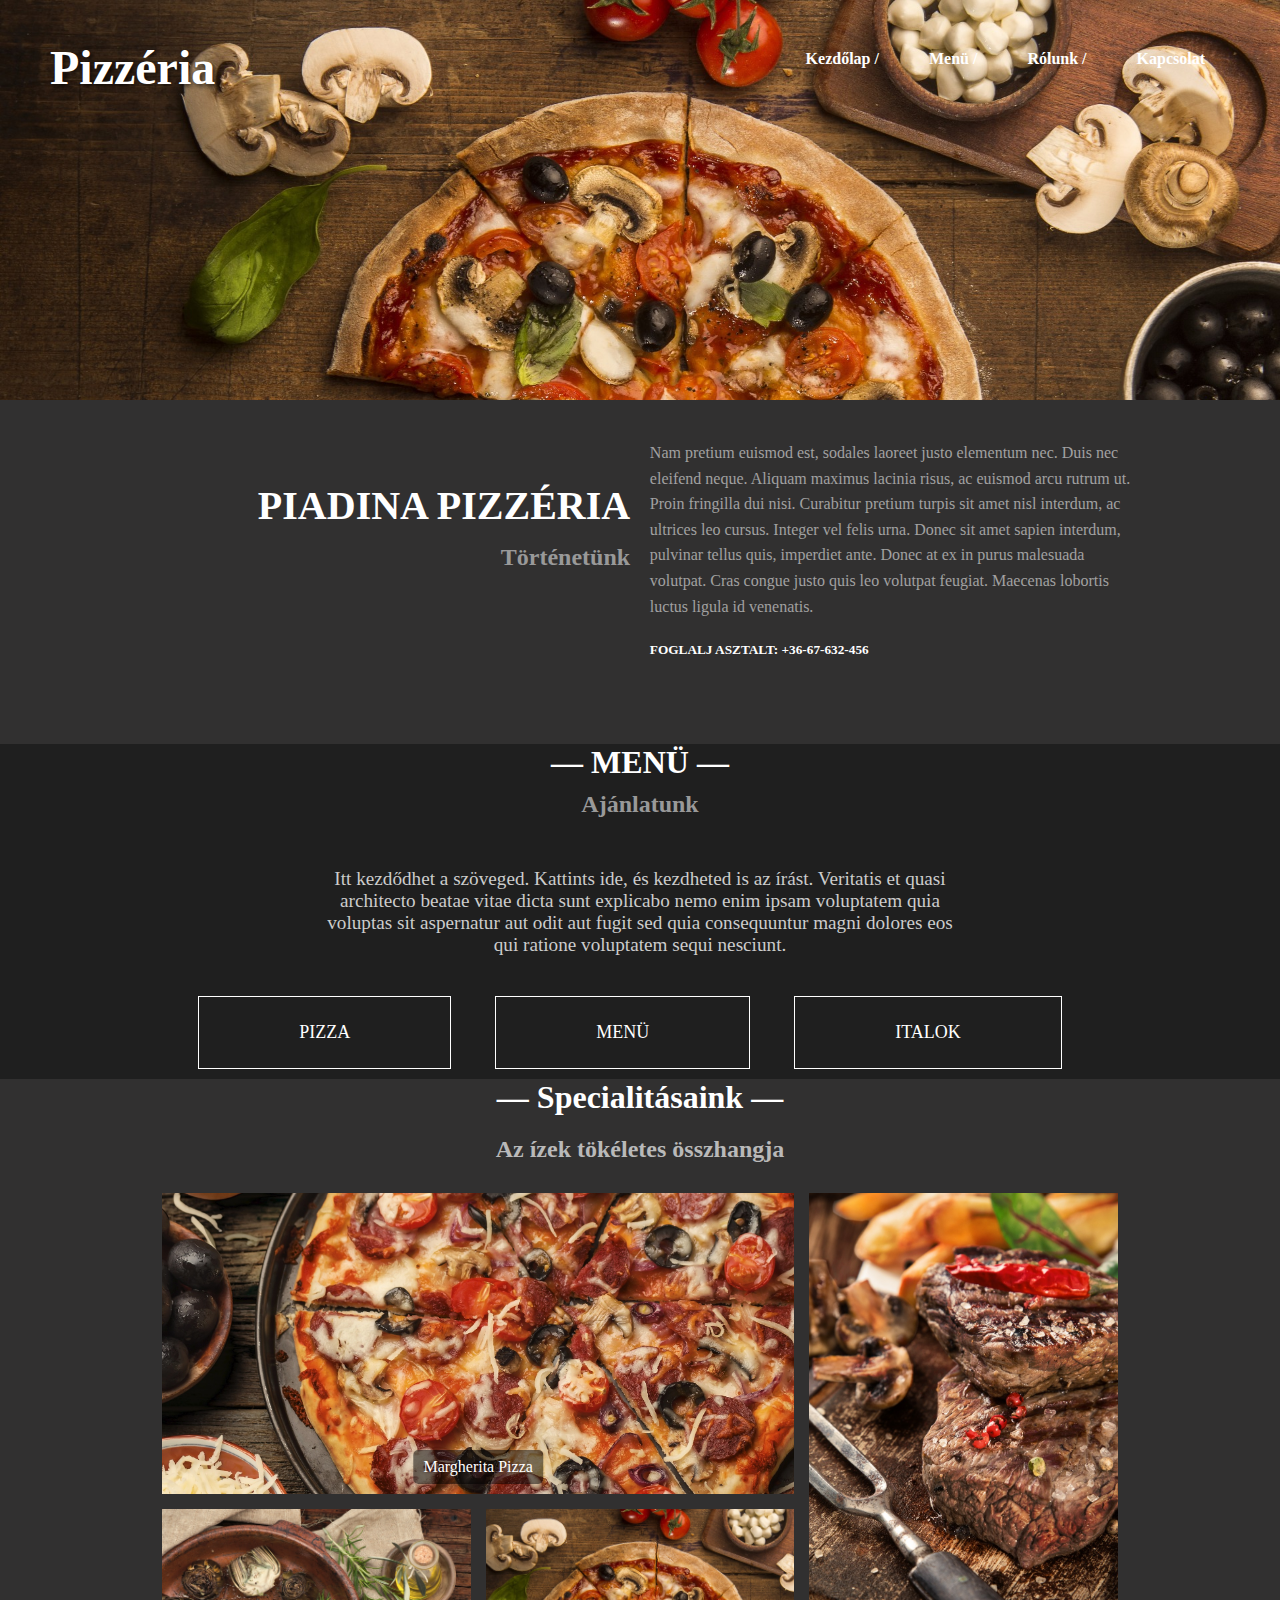
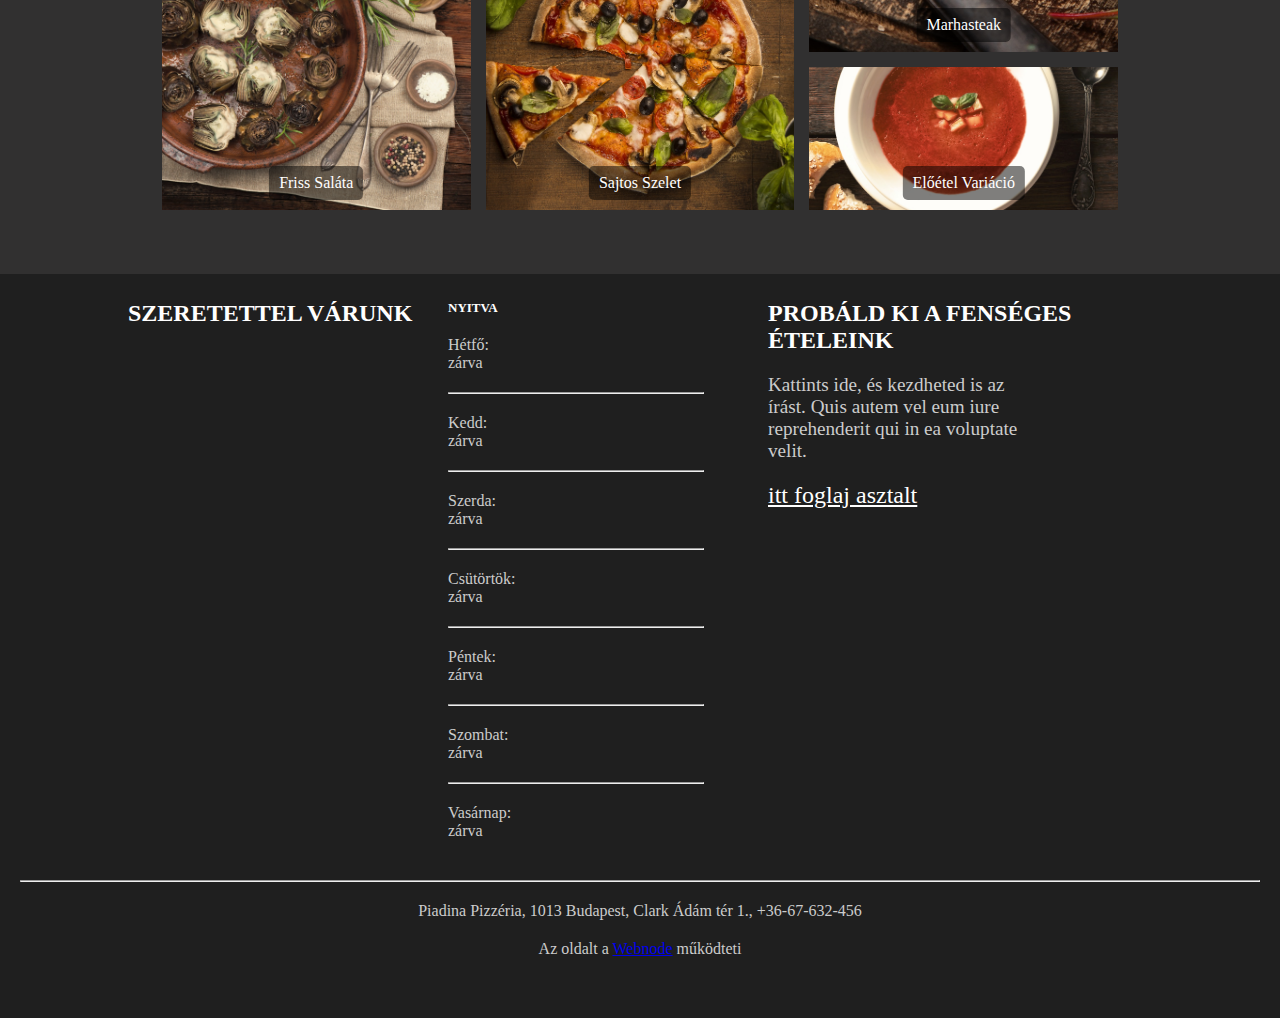
==== index.html @ b0499663 "szerkesztes" ====
<!DOCTYPE html>
<html lang="hu">
<head>
    <meta charset="UTF-8">
    <meta name="viewport" content="width=device-width, initial-scale=1.0">
    <title>Pizzéria</title>
    <link rel="stylesheet" href="index.css">
</head>
<body>
    <header>
        <h1>Pizzéria</h1>
        <div class="header-content">
            <nav>
                <ul>
                    <li><a href="#">Kezdőlap  /</a></li>
                    <li><a href="#">Menü  /</a></li>
                    <li><a href="#">Rólunk  /</a></li>
                    <li><a href="#">Kapcsolat</a></li>
                </ul>
            </nav>
        </div>
    </header>
    <div>
        <div class="szurke">
            <div class="szoveg">
                <div id="baltet">
                    <h1>PIADINA PIZZÉRIA</h1>
                    <h4>Történetünk</h4>
                </div>
                <div id="jobbtet">
                    <p style="color: rgb(161, 161, 161);">Nam pretium euismod est, sodales laoreet justo elementum nec. Duis nec eleifend neque. Aliquam maximus lacinia risus, ac euismod arcu rutrum ut. Proin fringilla dui nisi. Curabitur pretium turpis sit amet nisl interdum, ac ultrices leo cursus. Integer vel felis urna. Donec sit amet sapien interdum, pulvinar tellus quis, imperdiet ante. Donec at ex in purus malesuada volutpat. Cras congue justo quis leo volutpat feugiat. Maecenas lobortis luctus ligula id venenatis.</p>
                    <h5>FOGLALJ ASZTALT: +36-67-632-456</h5>
                </div>
            </div>
        </div>

    <section class="menu">
        <div class="container">
            <h3>— MENÜ —</h3>
            <h4>Ajánlatunk</h4>
            <p class="menuszoveg" style="font-size: larger;">Itt kezdődhet a szöveged. Kattints ide, és kezdheted is az írást. Veritatis et quasi architecto beatae vitae dicta sunt explicabo nemo enim ipsam voluptatem quia voluptas sit aspernatur aut odit aut fugit sed quia consequuntur magni dolores eos qui ratione voluptatem sequi nesciunt.</p>
            <div class="buttons">
                <button style="font-size: large;">PIZZA</button>
                <button style="font-size: large;">MENÜ</button>
                <button style="font-size: large;">ITALOK</button>
            </div>
        </div>
        </section>
        <div class="szurke">
            <div class="specialities">
                <h2>— Specialitásaink —</h2>
                <h4 class="izek">Az ízek tökéletes összhangja</h3>
            </div>
            <div class="gallery">
                <figure class="gallery__item gallery__item--1">
                    <img src="/Képek/pizza.jpg" class="gallery__img" alt="pizza">
                    <figcaption>Margherita Pizza</figcaption>
                </figure>
                <figure class="gallery__item gallery__item--2">
                    <img src="/Képek/villahagyma.jpg" class="gallery__img" alt="salata">
                    <figcaption>Friss Saláta</figcaption>
                </figure>
                <figure class="gallery__item gallery__item--3">
                    <img src="/Képek/szelet.jpg" class="gallery__img" alt="pizza">
                    <figcaption>Sajtos Szelet</figcaption>
                </figure>
                <figure class="gallery__item gallery__item--4">
                    <img src="/Képek/steak.jpg" class="gallery__img" alt="marha">
                    <figcaption>Marhasteak</figcaption>
                </figure>
                <figure class="gallery__item gallery__item--5">
                    <img src="/Képek/eloetel.jpg" class="gallery__img" alt="eloetel">
                    <figcaption>Előétel Variáció</figcaption>
                </figure>
            </div>
            
        </div>
        
   
<div id="lablec">
 
    <h3 style="font-size:x-large;   float: left; margin-left: 10%; text-align: right;">SZERETETTEL  VÁRUNK</h3>
 <div id="Asztalfoglalás">
                <h3 class="fenseg">PROBÁLD KI A FENSÉGES <br>ÉTELEINK</h3>
                <P class="kulon">Kattints ide, és kezdheted is az írást. Quis autem vel eum iure reprehenderit qui in ea voluptate velit.</P>
                <a href="" class="foglal">itt foglaj asztalt</a>
            </div>  
   
    <div id="nyitavtartas">
        <h3 style="font-size: small; position: bottom;">NYITVA</h3>
        <p>Hétfő: <br> zárva </p>
        <hr>
        <p>Kedd: <br> zárva </p>
        <hr>
        <p>Szerda: <br> zárva </p>
        <hr>
        <p>Csütörtök: <br> zárva </p>
        <hr>
        <p>Péntek: <br> zárva </p>
        <hr>
        <p>Szombat: <br> zárva </p>
        <hr>
        <p>Vasárnap: <br> zárva </p>
 
    </div>
            
</div>
 
<footer>
    <hr>
    <p>Piadina Pizzéria, 1013 Budapest, Clark Ádám tér 1., +36-67-632-456</p>
    <p>Az oldalt a <a href="https://www.webnode.hu?utm_source=text&amp;utm_medium=footer&amp;utm_campaign=free1&amp;utm_content=wnd2" rel="noopener nofollow" target="_blank">Webnode</a> működteti</span></p>
 </footer>



</body>
</html>
---- index.css ----
* {
    margin: 0;
    padding: 0;
    box-sizing: border-box;
    font-family: 'Times New Roman', serif;
    float: none;
}

body {
    background-color: #1f1f1f;
    color: #fff;
    text-align: center;
}

header {
    display: flex;
    flex-direction: row;
    
    text-align: center;
    background-image: url('/Képek/szelet.jpg');
    background-size: cover;
    background-repeat: no-repeat;
    height: 400px;
    color: #fff;
    padding: 20px;
}
.header-content {
    padding-top: 30px;
    margin-right: 30px;
    font-weight: bold;
    transition: color 0.3s ease;
    position: absolute; 
    top: 20px; 
    right: 30px; 
    display: flex;
    gap: 20px;
    
}

header h1 {
    font-size: 3rem;
    color: #fff;
    text-shadow: 2px 2px 5px rgba(0, 0, 0, 0.7);
    margin-top: 20px;
    float: left;
    margin-left: 30px;
    font-weight: bold;
    font-family: 'Times New Roman', serif;
}

nav ul {
    list-style: none;
    padding: 0;
    display: flex; 
    gap: 20px;
    margin: 0;
}

nav ul li {
    display: inline;
}

nav ul li a {
    color: #fff;
    text-decoration: none;
    font-size: 1rem;
    padding: 10px 15px;
}

nav ul li a:hover {
    border-bottom: 2px solid #fff;
}





.specialities {
    text-align: center;
    margin: 50px 0;
    color: #fff;
}

.specialities h2 {
    margin-bottom: 10px;
}

.specialities p {
    font-size: 18px;
    margin-bottom: 40px;
}



.intro {
    background-color: #f9f9f9;
    padding: 20px;
    text-align: center;
    margin-bottom: 50px;
}

h1 {
    font-size: 2.5rem;
    font-weight: 700;
}

h2 {
    font-size: 1.5rem;
    color: #999;
    margin: 10px 0;
}

p {
    font-size: 1rem;
    margin: 20px 0;
    color: #ccc;
}

.contact {
    font-weight: bold;
    margin-top: 20px;
    color: white;
}


h3 {
    font-size: 2rem;
    margin-bottom: 10px;
}

h4 {
    font-size: 1.5rem;
    margin-bottom: 30px;
    color: #999;
}

.buttons button {
    padding: 25px 100px;
    background-color: transparent;
    border: 1px solid #fff;
    color: #fff;
    margin: 20px 30px 0px 10px;
    cursor: pointer;
    display: inline-block;
    text-decoration: none ;
    color: white;

}

.buttons button:hover {
    background-color: #fff;
    color: #000;
}


.menuszoveg {
    text-align: center;
    width: 60%;
    margin: 0 auto;
    padding: 20px;
}

* {
    margin: 0;
    padding: 0;
    box-sizing: border-box;
}

footer {
    width: 100%;
    padding: 40px 20px;
    color: #fff;
}

.atfogo {
    display: flex;
    justify-content: space-between;
    max-width: 1000px;
    margin: 0 auto; 
}

.column h3, .column h4 {
    font-weight: bold;
    margin-bottom: 15px;
}

.column p {
    margin: 5px 0;
}

.column a {
    color: #fff;
    text-decoration: underline;
}

.footer-bottom {
    text-align: center;
    padding-top: 20px;
    font-size: 14px;
    
}
.nyitva{
    color: #fff;
}
.proba{
    color: #fff;
}

.gallery {
    display: grid;
    grid-template-columns: repeat(8, 1fr);
    grid-template-rows: repeat(8, 5vw);
    grid-gap: 15px;
    background-color: rgb(49, 48, 48);
    
}
.gallery__img {
    width: 100%;
    height: 100%;
    object-fit: cover;
    transition: transform 0.3s ease;
    
}
.gallery__item {
    position: relative; 
    overflow: hidden; 
}
.gallery__item--1 {
    grid-column-start: 2;
    grid-column-end: 6;
    grid-row-start: 1;
    grid-row-end: 5;
}
.gallery__item--2 {
    grid-column-start: 2;
    grid-column-end: 4;
    grid-row-start: 5;
    grid-row-end: 9;
}

.gallery__item--3 {
    grid-column-start: 4;
    grid-column-end: 6;
    grid-row-start: 5;
    grid-row-end: 9;
}

.gallery__item--4 {
    grid-column-start: 6;
    grid-column-end: 8;
    grid-row-start: 1;
    grid-row-end: 7;
}

.gallery__item--5 {
    
    grid-column-start: 8;
    grid-column-end: 6;
    grid-row-start: 7;
    grid-row-end: 9;
}
#nyitavtartas
{
  margin-left:35% ;
  width: 20%;
  height: 40px;
  margin-top: 2%;
  text-align: left;
  
 
}
#Asztalfoglalás
{
  float: right;
  width: 40%;
  text-align: left;
  
  
}
.fenseg{
    font-size:x-large;
}
.kulon
{
    margin-right: 50%;
    font-size: larger;
}
.specialities h2 {
    color: #fff;
    font-size: 2rem;
    margin-bottom: 20px;
}


#szurke {
    color: rgb(161, 161, 161);
    border-bottom: 2px solid rgba(168, 147, 147, 0.596);
}
.szurke {
    background-color: rgb(49, 48, 48);
    padding-bottom: 5%;
}
.szoveg {
    display: flex;
    flex-direction: row; 
    justify-content: space-between; 
    align-items: center; 
    width: 80%;
    margin: 0 auto;
    padding: 20px;
    text-align: left; 
    line-height: 1.6;
    font-size: 1rem;
        
}
#baltet {
    width: 40%;
    text-align: right;
}
#jobbtet {
    width: 40%;
    text-align: left;
}
.szurke {
    background-color: rgb(49, 48, 48);
}

.specialities h2 {
    color: #fff;
}

.foglal{
    color : #fff;
    font-size: x-large;
    
}
footer {
    clear: both;
    margin-top: 500px;
    
}
.izek{
    color: #b9b9b9;
}
.gallery figure {
    text-align: center;
    color: white;
}

.gallery figcaption {
    position: absolute;
    bottom: 10px;
    left: 50%;
    transform: translateX(-50%);
    background-color: rgba(0, 0, 0, 0.5); 
    color: #fff;
    padding: 5px 10px;
    font-size: 1rem;
    text-align: center;
    border-radius: 5px;
    z-index: 1;

}

.gallery__item:hover .gallery__img {
    transform: scale(1.05); 
}

.gallery__overlay {
    position: absolute;
    top: 0;
    left: 0;
    width: 100%;
    height: 100%;
    background-color: rgba(0, 0, 0, 0.3); 
    opacity: 0; 
    transition: opacity 0.3s ease; 
}

.gallery__item:hover .gallery__overlay {
    opacity: 1; 
}

.menu, .specialities {
    width: 90%;
    margin: 0 auto;
}

 figcaption {
    font-size: 1rem;
    line-height: 1.5;
}
buttons button {
    padding: 15px 30px;
    font-size: 1rem;
    width: 100%;
    margin: 10px 0;
}
#baltet, #jobbtet {
    width: 49%;
}
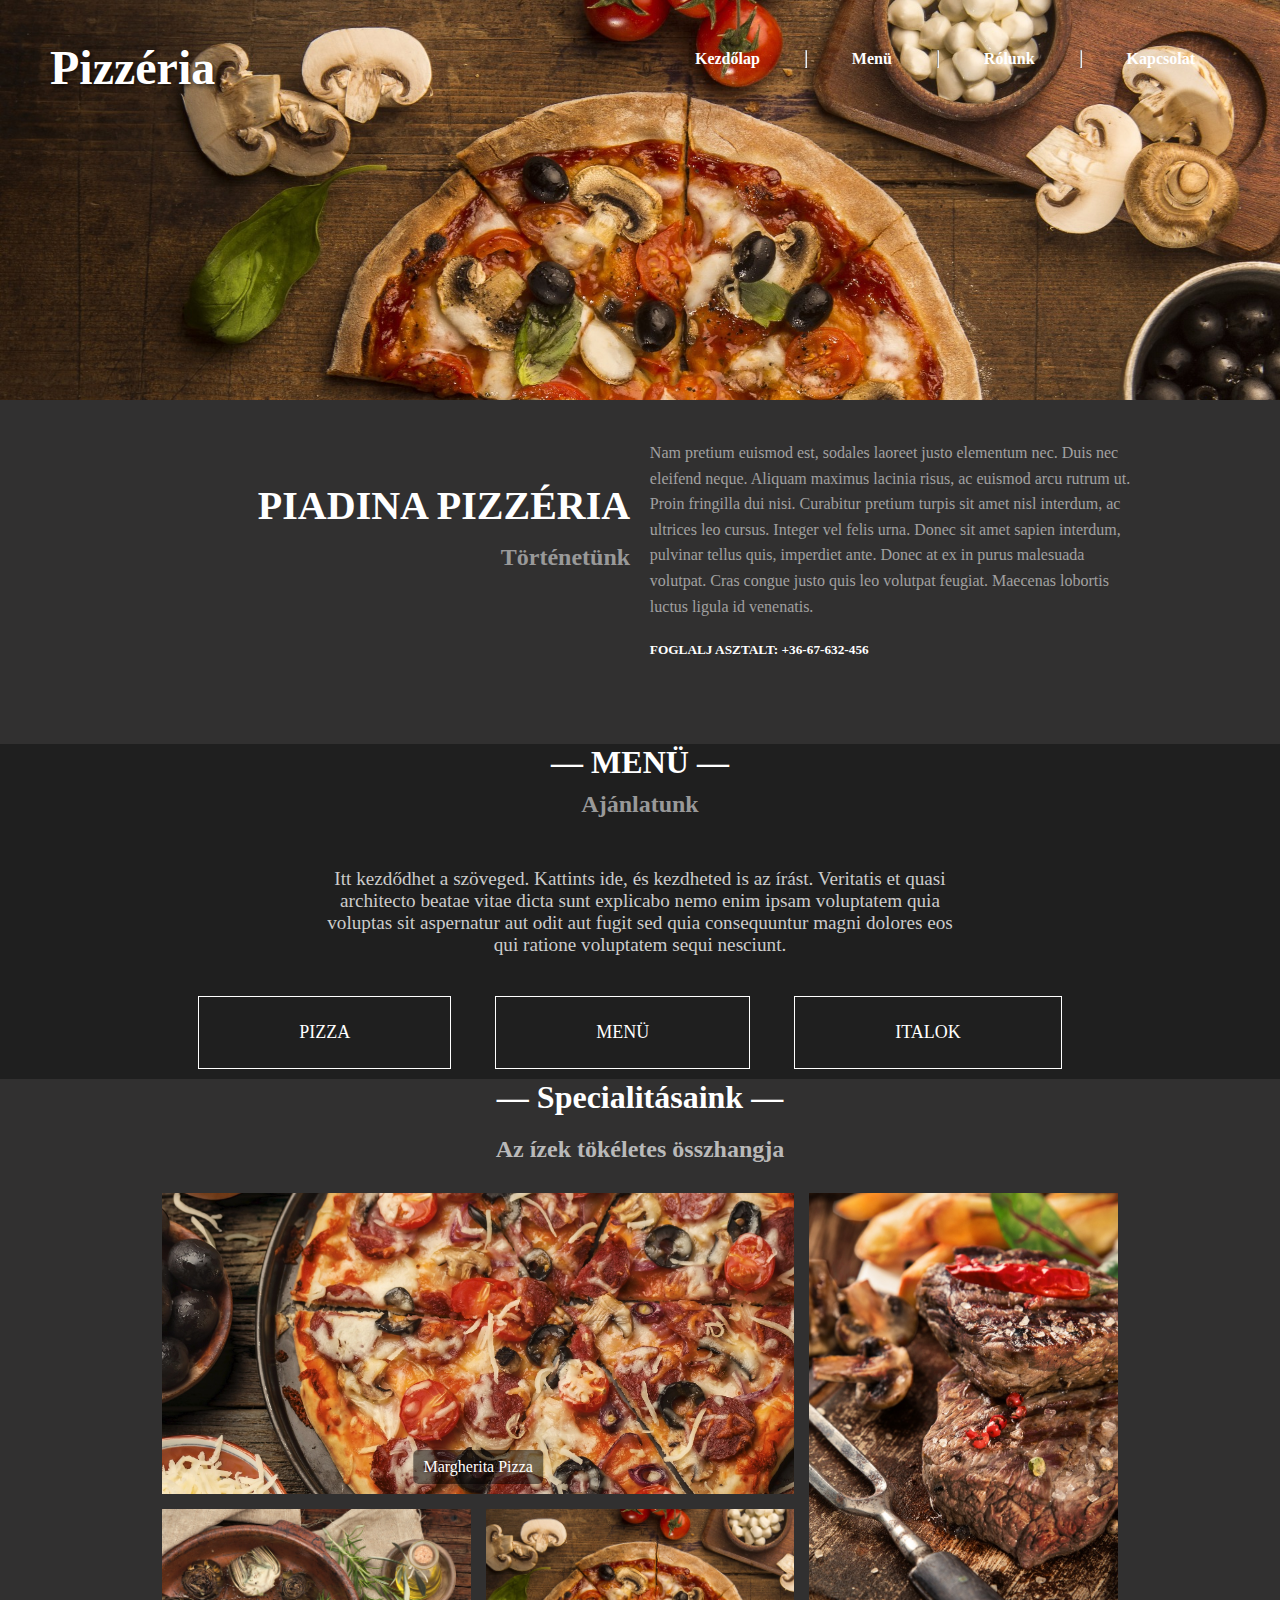
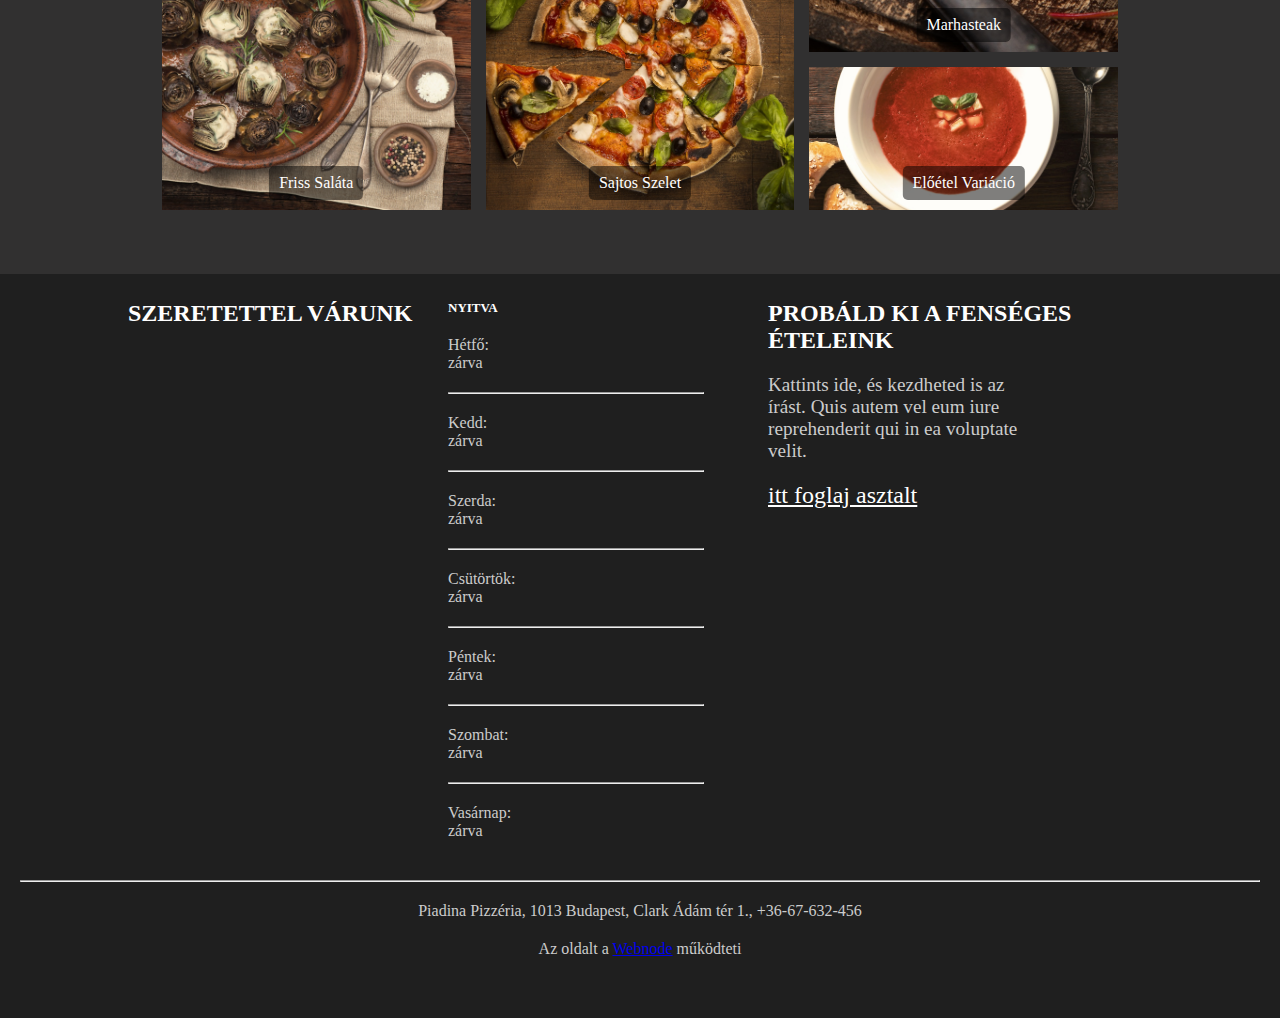
==== commit 49ca2a6c: "hamburger" ====
--- a/index.html
+++ b/index.html
@@ -8,17 +8,74 @@
 </head>
 <body>
     <header>
+        <style>
+            .hamburger {
+            display: none;
+            cursor: pointer;
+            font-size: 30px;
+        }
+
+        .nav-menu {
+            display: flex;
+            list-style: none;
+        }
+
+        .nav-menu li {
+            margin: 0 10px;
+        }
+
+        .nav-menu a {
+            text-decoration: none;
+            
+        }
+
+        @media (max-width: 1024px) {
+            .hamburger {
+                display: block;
+            }
+
+            .nav-menu {
+                display: none;
+                flex-direction: column;
+                position: absolute;
+                top: 60px;
+                right: 0;
+                background-color: white;
+                width: 200px;
+                
+            }
+
+            .nav-menu.active {
+                display: flex;
+            }
+
+            .nav-menu li {
+                margin: 10px 0;
+                text-align: center;
+            }
+            .nav-menu a {
+                color: black !important;
+            }
+
+            .nav-menu hr {
+                margin: 0;
+            }
+        }
+        </style>
         <h1>Pizzéria</h1>
         <div class="header-content">
+            <div class="hamburger" onclick="toggleMenu()">☰</div>
             <nav>
-                <ul>
-                    <li><a href="#">Kezdőlap  /</a></li>
-                    <li><a href="#">Menü  /</a></li>
-                    <li><a href="#">Rólunk  /</a></li>
+                <ul class="nav-menu">
+                    <li><a href="#">Kezdőlap</a></li>
+                    <hr>
+                    <li><a href="#">Menü</a></li>
+                    <hr>
+                    <li><a href="#">Rólunk</a></li>
+                    <hr>
                     <li><a href="#">Kapcsolat</a></li>
                 </ul>
             </nav>
-        </div>
     </header>
     <div>
         <div class="szurke">
@@ -53,23 +110,23 @@
             </div>
             <div class="gallery">
                 <figure class="gallery__item gallery__item--1">
-                    <img src="/Képek/pizza.jpg" class="gallery__img" alt="pizza">
+                    <img src="Képek/pizza.jpg" class="gallery__img" alt="pizza">
                     <figcaption>Margherita Pizza</figcaption>
                 </figure>
                 <figure class="gallery__item gallery__item--2">
-                    <img src="/Képek/villahagyma.jpg" class="gallery__img" alt="salata">
+                    <img src="Képek/villahagyma.jpg" class="gallery__img" alt="salata">
                     <figcaption>Friss Saláta</figcaption>
                 </figure>
                 <figure class="gallery__item gallery__item--3">
-                    <img src="/Képek/szelet.jpg" class="gallery__img" alt="pizza">
+                    <img src="Képek/szelet.jpg" class="gallery__img" alt="pizza">
                     <figcaption>Sajtos Szelet</figcaption>
                 </figure>
                 <figure class="gallery__item gallery__item--4">
-                    <img src="/Képek/steak.jpg" class="gallery__img" alt="marha">
+                    <img src="Képek/steak.jpg" class="gallery__img" alt="marha">
                     <figcaption>Marhasteak</figcaption>
                 </figure>
                 <figure class="gallery__item gallery__item--5">
-                    <img src="/Képek/eloetel.jpg" class="gallery__img" alt="eloetel">
+                    <img src="Képek/eloetel.jpg" class="gallery__img" alt="eloetel">
                     <figcaption>Előétel Variáció</figcaption>
                 </figure>
             </div>
@@ -112,7 +169,12 @@
     <p>Az oldalt a <a href="https://www.webnode.hu?utm_source=text&amp;utm_medium=footer&amp;utm_campaign=free1&amp;utm_content=wnd2" rel="noopener nofollow" target="_blank">Webnode</a> működteti</span></p>
  </footer>
 
-
+ <script>
+    function toggleMenu() {
+        const navMenu = document.querySelector('.nav-menu');
+        navMenu.classList.toggle('active');
+    }
+</script>
 
 </body>
 </html>
--- a/index.css
+++ b/index.css
@@ -17,12 +17,13 @@
     flex-direction: row;
     
     text-align: center;
-    background-image: url('/Képek/szelet.jpg');
+    background-image: url('Képek/szelet.jpg');
     background-size: cover;
     background-repeat: no-repeat;
     height: 400px;
     color: #fff;
     padding: 20px;
+    
 }
 .header-content {
     padding-top: 30px;
@@ -398,4 +399,87 @@
 }
 #baltet, #jobbtet {
     width: 49%;
-}+}
+
+
+
+@media screen and (max-width: 1024px) {
+    header {
+        height: 300px;
+        flex-direction: column; 
+    }
+
+    header h1 {
+        font-size: 2.5rem;
+        margin: 0 auto;
+    }
+
+    .gallery {
+        grid-template-columns: repeat(4, 1fr);
+        grid-template-rows: repeat(4, 10vw);
+    }
+
+    #nyitavtartas, #Asztalfoglalás {
+        width: 80%;
+        margin: 0 auto;
+        text-align: center;
+    }
+}
+
+
+@media screen and (max-width: 1024px) {
+    header {
+        height: 200px;
+        flex-direction: column;
+        padding: 10px;
+    }
+
+    header h1 {
+        font-size: 2rem;
+        text-align: center;
+    }
+
+    nav ul {
+        flex-direction: column;
+        gap: 10px;
+    }
+
+    .gallery {
+        grid-template-columns: repeat(2, 1fr);
+        grid-template-rows: repeat(4, 20vw);
+    }
+
+    .szoveg {
+        flex-direction: column;
+        text-align: center;
+        width: 100%;
+    }
+
+    #baltet, #jobbtet {
+        width: 100%;
+    }
+
+    .buttons button {
+        padding: 15px 50px;
+    }
+}
+
+
+@media screen and (max-width: 480px) {
+    header h1 {
+        font-size: 1.5rem;
+    }
+
+    nav ul li a {
+        font-size: 0.9rem;
+    }
+
+    .gallery {
+        grid-template-columns: 1fr;
+        grid-template-rows: repeat(5, 25vw);
+    }
+
+    footer {
+        font-size: 0.8rem;
+    }
+}
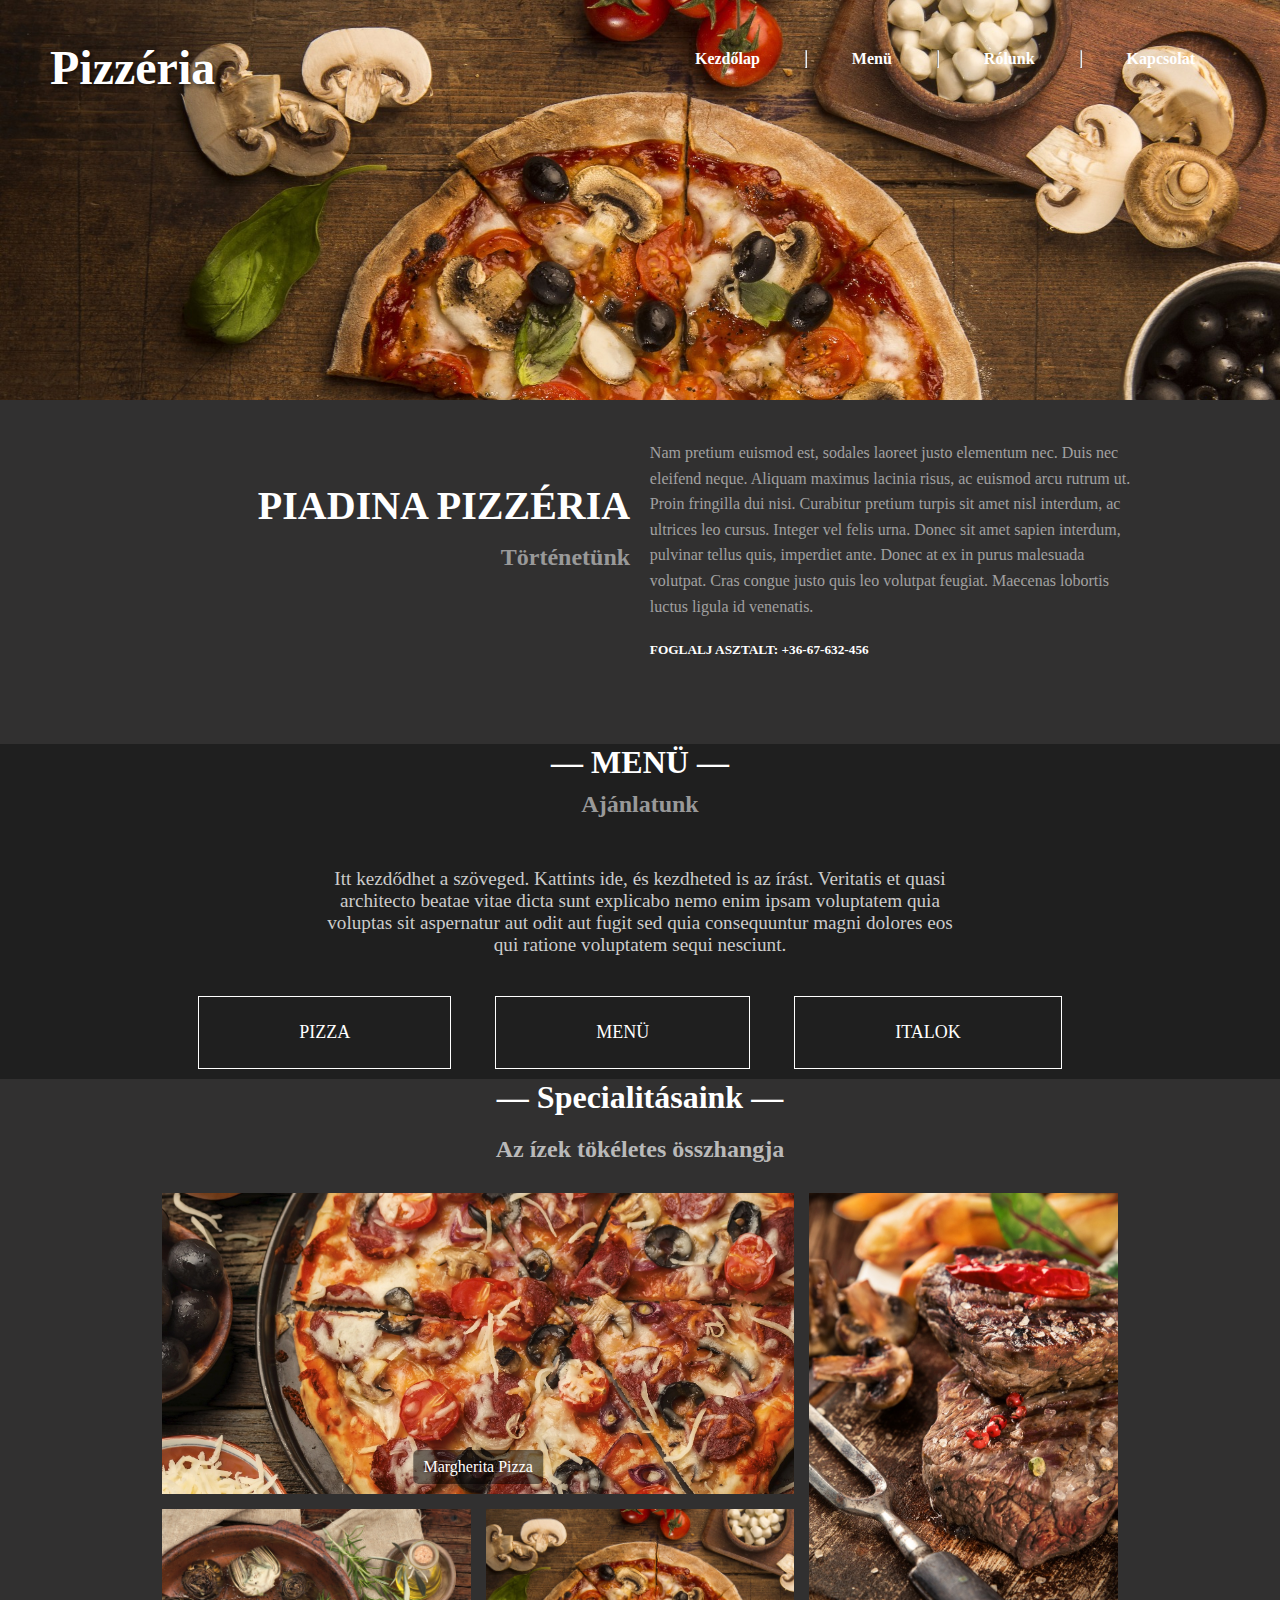
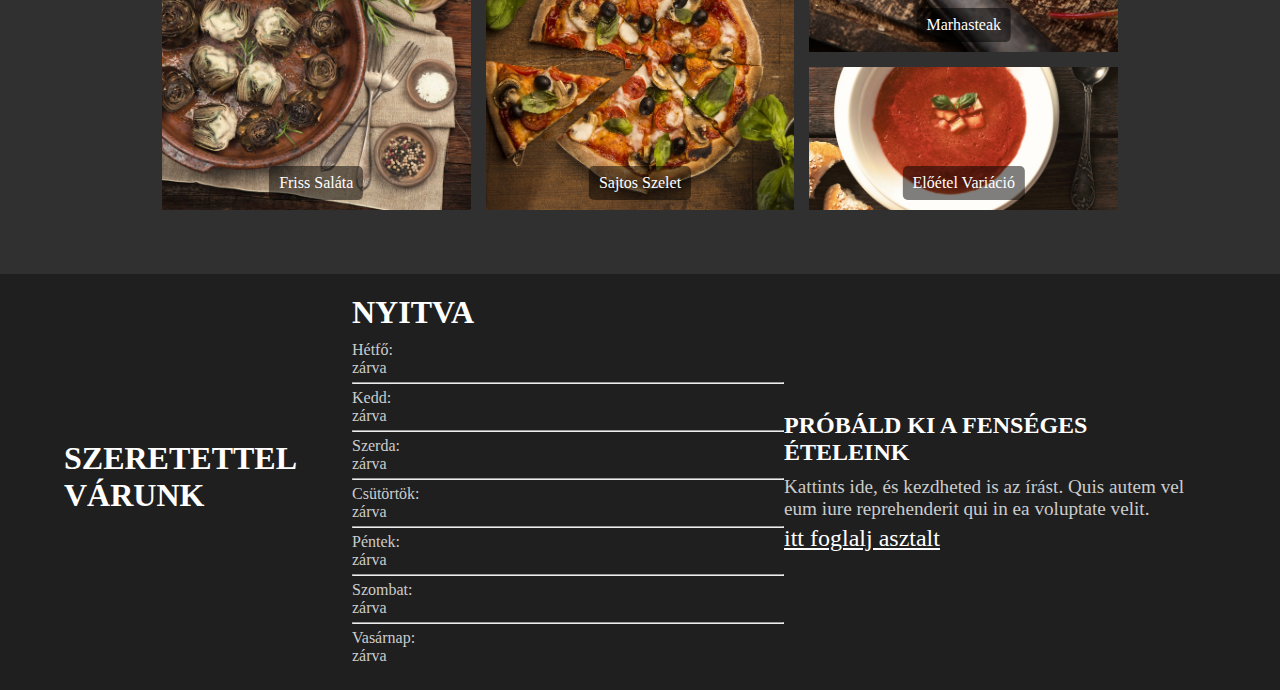
==== commit d9742d81: "teszt" ====
--- a/index.html
+++ b/index.html
@@ -134,47 +134,30 @@
         </div>
         
    
-<div id="lablec">
- 
-    <h3 style="font-size:x-large;   float: left; margin-left: 10%; text-align: right;">SZERETETTEL  VÁRUNK</h3>
- <div id="Asztalfoglalás">
-                <h3 class="fenseg">PROBÁLD KI A FENSÉGES <br>ÉTELEINK</h3>
-                <P class="kulon">Kattints ide, és kezdheted is az írást. Quis autem vel eum iure reprehenderit qui in ea voluptate velit.</P>
-                <a href="" class="foglal">itt foglaj asztalt</a>
-            </div>  
-   
-    <div id="nyitavtartas">
-        <h3 style="font-size: small; position: bottom;">NYITVA</h3>
-        <p>Hétfő: <br> zárva </p>
-        <hr>
-        <p>Kedd: <br> zárva </p>
-        <hr>
-        <p>Szerda: <br> zárva </p>
-        <hr>
-        <p>Csütörtök: <br> zárva </p>
-        <hr>
-        <p>Péntek: <br> zárva </p>
-        <hr>
-        <p>Szombat: <br> zárva </p>
-        <hr>
-        <p>Vasárnap: <br> zárva </p>
- 
-    </div>
-            
-</div>
- 
-<footer>
-    <hr>
-    <p>Piadina Pizzéria, 1013 Budapest, Clark Ádám tér 1., +36-67-632-456</p>
-    <p>Az oldalt a <a href="https://www.webnode.hu?utm_source=text&amp;utm_medium=footer&amp;utm_campaign=free1&amp;utm_content=wnd2" rel="noopener nofollow" target="_blank">Webnode</a> működteti</span></p>
- </footer>
-
- <script>
-    function toggleMenu() {
-        const navMenu = document.querySelector('.nav-menu');
-        navMenu.classList.toggle('active');
-    }
-</script>
-
-</body>
-</html>
+        <div id="lablec">
+            <div id="szeretettel">
+                <h3>SZERETETTEL VÁRUNK</h3>
+            </div>
+            <div id="nyitavtartas">
+                <h3>NYITVA</h3>
+                <p>Hétfő: <br> zárva </p>
+                <hr>
+                <p>Kedd: <br> zárva </p>
+                <hr>
+                <p>Szerda: <br> zárva </p>
+                <hr>
+                <p>Csütörtök: <br> zárva </p>
+                <hr>
+                <p>Péntek: <br> zárva </p>
+                <hr>
+                <p>Szombat: <br> zárva </p>
+                <hr>
+                <p>Vasárnap: <br> zárva </p>
+            </div>
+            <div id="Asztalfoglalás">
+                <h3 class="fenseg">PRÓBÁLD KI A FENSÉGES <br> ÉTELEINK</h3>
+                <p class="kulon">Kattints ide, és kezdheted is az írást. Quis autem vel eum iure reprehenderit qui in ea voluptate velit.</p>
+                <a href="" class="foglal">itt foglalj asztalt</a>
+            </div>
+        </div>
+        --- a/index.css
+++ b/index.css
@@ -260,24 +260,8 @@
     grid-row-start: 7;
     grid-row-end: 9;
 }
-#nyitavtartas
-{
-  margin-left:35% ;
-  width: 20%;
-  height: 40px;
-  margin-top: 2%;
-  text-align: left;
-  
- 
-}
-#Asztalfoglalás
-{
-  float: right;
-  width: 40%;
-  text-align: left;
-  
-  
-}
+
+
 .fenseg{
     font-size:x-large;
 }
@@ -405,30 +389,6 @@
 
 @media screen and (max-width: 1024px) {
     header {
-        height: 300px;
-        flex-direction: column; 
-    }
-
-    header h1 {
-        font-size: 2.5rem;
-        margin: 0 auto;
-    }
-
-    .gallery {
-        grid-template-columns: repeat(4, 1fr);
-        grid-template-rows: repeat(4, 10vw);
-    }
-
-    #nyitavtartas, #Asztalfoglalás {
-        width: 80%;
-        margin: 0 auto;
-        text-align: center;
-    }
-}
-
-
-@media screen and (max-width: 1024px) {
-    header {
         height: 200px;
         flex-direction: column;
         padding: 10px;
@@ -483,3 +443,73 @@
         font-size: 0.8rem;
     }
 }
+#lablec {
+    display: flex;
+    flex-direction: row;
+    justify-content: space-between;
+    align-items: center;
+    width: 90%;
+    margin: 0 auto;
+    padding: 20px 0;
+    text-align: center;
+}
+
+#nyitavtartas {
+    width: 10%; 
+    text-align: center; 
+    margin: 0 auto;
+}
+
+#Asztalfoglalás {
+    width: 30%; 
+    text-align: right; 
+}
+
+h3.fenseg {
+    text-align: left;
+    font-size: x-large;
+}
+
+#szeretettel {
+    width: 30%; 
+    text-align: left; 
+    font-size: x-large;
+    float: left;
+}
+
+
+#Asztalfoglalás, #nyitavtartas {
+    width: 45%;
+    text-align: left;
+}
+
+#Asztalfoglalás h3, #nyitavtartas h3 {
+    margin-bottom: 10px;
+}
+
+#Asztalfoglalás p, #nyitavtartas p {
+    margin: 5px 0;
+}
+
+@media screen and (max-width: 768px) {
+    #lablec {
+        flex-direction: column;
+        align-items: center;
+    }
+
+    #Asztalfoglalás, #nyitavtartas {
+        width: 80%;
+        text-align: center;
+        margin-bottom: 20px;
+    }
+}
+
+@media screen and (max-width: 480px) {
+    #Asztalfoglalás h3, #nyitavtartas h3 {
+        font-size: 1rem;
+    }
+
+    #Asztalfoglalás p, #nyitavtartas p {
+        font-size: 0.9rem;
+    }
+}
